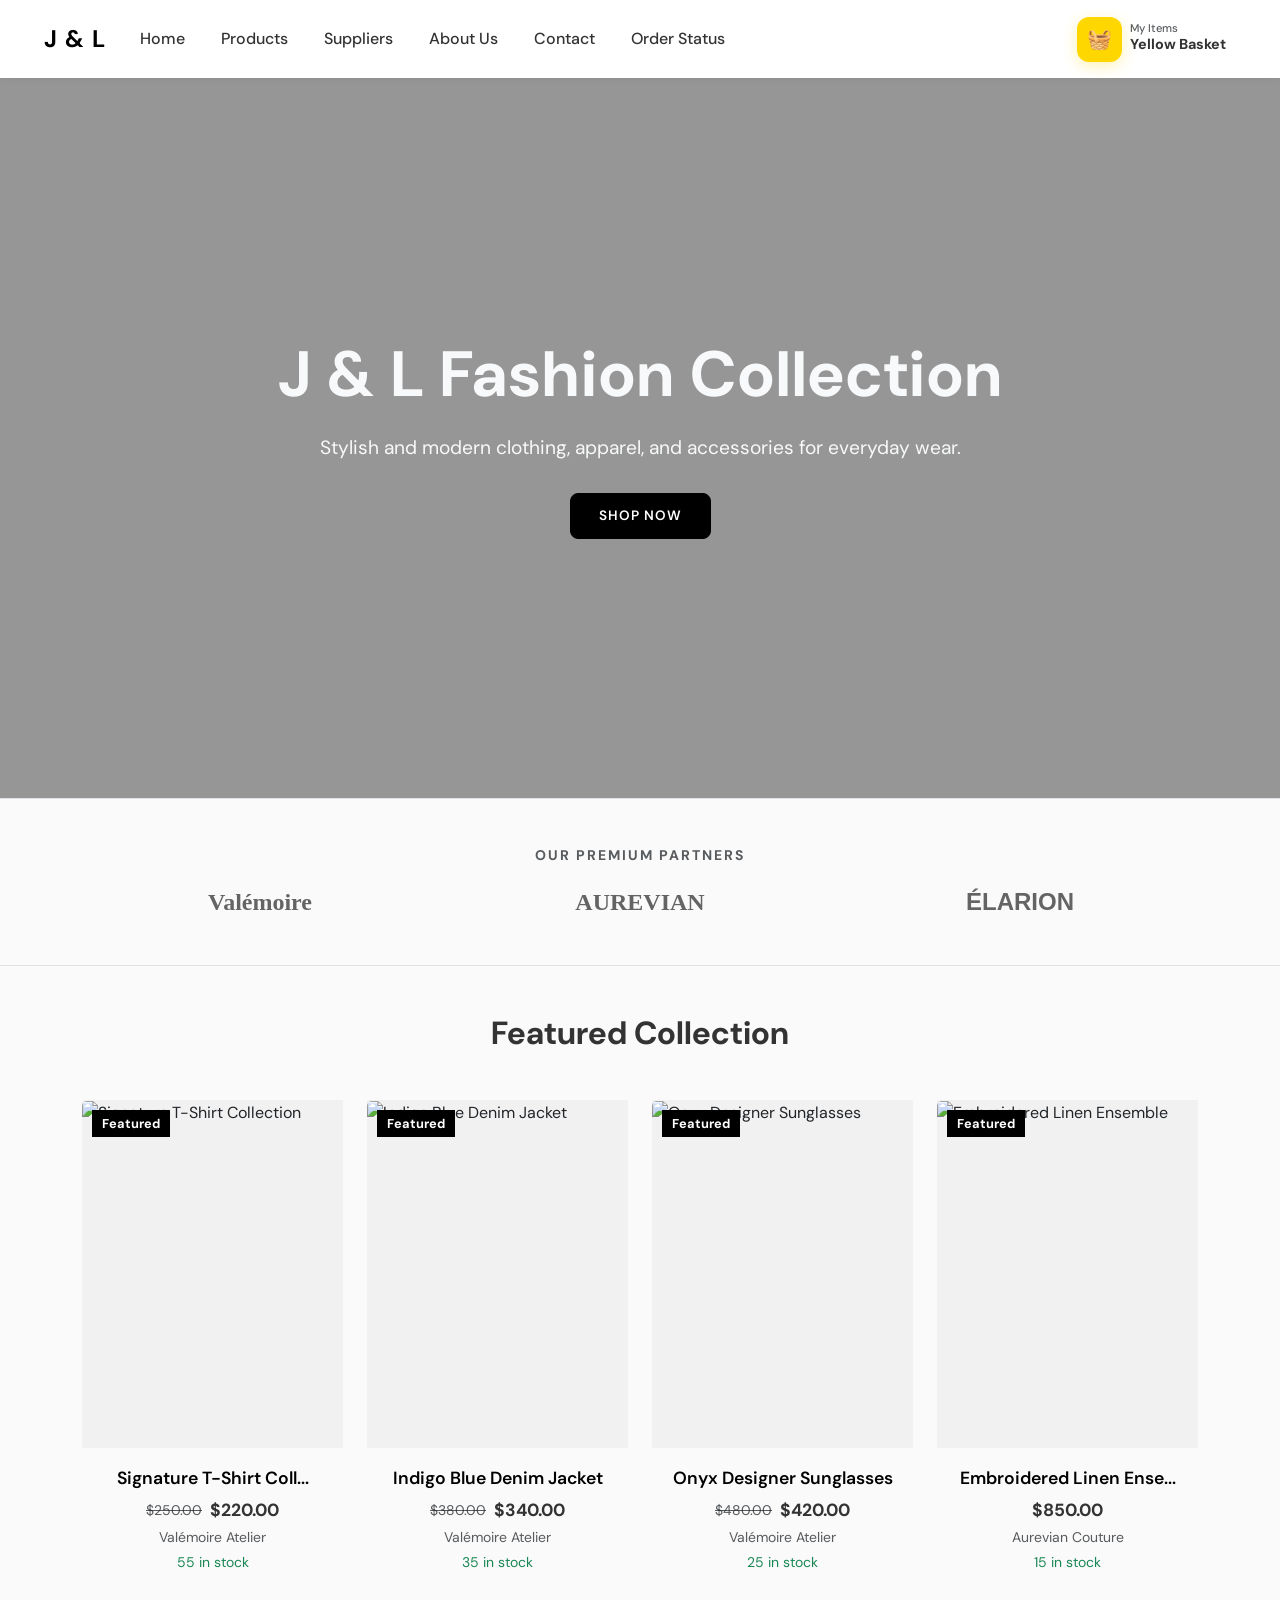
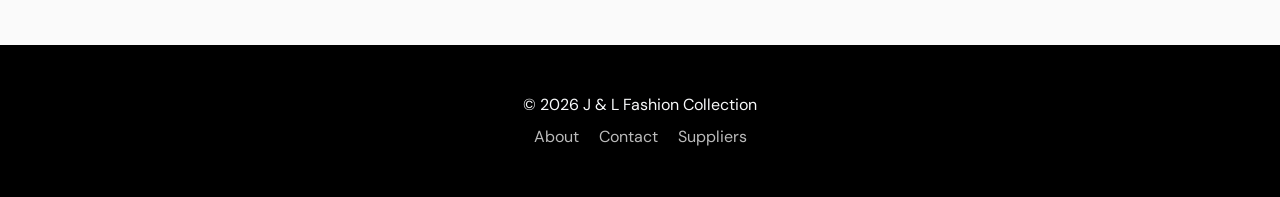
==== index.html @ b1e15f02 "feat: initialize project structure with core views, navigation, cart functionality, and product data" ====
<!DOCTYPE html>
<html lang="en">

<head>
  <meta charset="UTF-8">
  <meta name="viewport" content="width=device-width, initial-scale=1.0">
  <title>J & L Fashion Collection</title>
  <!-- Bootstrap 5 CSS -->
  <link href="https://cdn.jsdelivr.net/npm/bootstrap@5.3.0/dist/css/bootstrap.min.css" rel="stylesheet">
  <!-- Google Fonts -->
  <link href="https://fonts.googleapis.com/css2?family=DM+Sans:wght@400;500;700&display=swap" rel="stylesheet">
  <!-- Font Awesome -->
  <link rel="stylesheet" href="https://cdnjs.cloudflare.com/ajax/libs/font-awesome/6.4.0/css/all.min.css">
  <!-- Custom CSS -->
  <link rel="stylesheet" href="styles/styles.css">
</head>

<body>

  <!-- Navigation will be injected here by app.js -->
  <div id="navbar-container"></div>

  <main>
    <!-- Hero Section -->
    <section class="hero-section">
      <div class="hero-overlay"></div>
      <div class="hero-content">
        <h1>J & L Fashion Collection</h1>
        <p>Stylish and modern clothing, apparel, and accessories for everyday wear.</p>
        <a href="views/products.html" class="btn btn-primary-custom btn-lg">Shop Now</a>
      </div>
    </section>

    <!-- Brand Logos Section -->
    <section class="bg-gray py-5 border-top border-bottom">
      <div class="container text-center">
        <h6 class="text-uppercase text-muted fw-bold mb-4 small" style="letter-spacing: 2px;">Our Premium Partners</h6>
        <div class="row row-cols-2 row-cols-md-3 g-4 align-items-center opacity-75">
          <div class="col">
            <h4 class="fw-bold mb-0" style="font-family: serif;">Valémoire</h4>
          </div>
          <div class="col">
            <h4 class="fw-bold mb-0" style="font-family: 'Times New Roman';">AUREVIAN</h4>
          </div>
          <div class="col">
            <h4 class="fw-bold mb-0" style="font-family: Arial;">ÉLARION</h4>
          </div>
        </div>
      </div>
    </section>

    <!-- Featured Products -->
    <section class="container my-5">
      <h2 class="text-center mb-5 fw-bold">Featured Collection</h2>
      <div class="row g-4" id="featured-products-container">
        <!-- Products will be injected locally -->
        <div class="col-12 text-center py-5" id="loading-spinner">
          <div class="spinner-border" role="status">
            <span class="visually-hidden">Loading...</span>
          </div>
        </div>
      </div>
    </section>
  </main>

  <!-- Footer will be injected here by app.js -->
  <div id="footer-container"></div>

  <!-- Bootstrap & Scripts -->
  <script src="https://cdn.jsdelivr.net/npm/bootstrap@5.3.0/dist/js/bootstrap.bundle.min.js"></script>
  <!-- Relative paths from root -->
  <script src="js/cart.js"></script>
  <script src="js/app.js"></script>
  <script>
    // Initialize Home Page
    document.addEventListener("DOMContentLoaded", async () => {
      await app.init(true); // true indicates we are at root level for path resolution
      app.loadFeaturedProducts();
    });
  </script>
</body>

</html>
---- styles/styles.css ----
:root {
  --primary-color: #000000;
  --secondary-color: #ffffff;
  --accent-color: #ffd700; /* Yellow for the Yellow Basket */
  --text-dark: #333333;
  --text-light: #f8f9fa;
  --bg-light: #fafafa;
  --bg-gray: #f1f1f1;
}

body {
  font-family: 'DM Sans', 'Helvetica Neue', Arial, sans-serif;
  background-color: var(--bg-light);
  color: var(--text-dark);
  display: flex;
  flex-direction: column;
  min-height: 100vh;
  -webkit-font-smoothing: antialiased;
}

main {
  flex: 1;
}

/* Navbar */
.navbar {
  background-color: var(--secondary-color);
  box-shadow: 0 2px 10px rgba(0, 0, 0, 0.05);
  padding: 1rem 2rem;
}

.navbar-brand {
  font-weight: 700;
  font-size: 1.5rem;
  letter-spacing: 1px;
  color: var(--primary-color) !important;
}

.nav-link {
  color: var(--text-dark) !important;
  font-weight: 500;
  margin: 0 10px;
  transition: color 0.3s;
}

.nav-link:hover {
  color: #888 !important;
}

.cart-icon {
  position: relative;
  font-size: 1.5rem;
  color: var(--primary-color);
  background: var(--accent-color);
  width: 45px;
  height: 45px;
  display: flex;
  align-items: center;
  justify-content: center;
  border-radius: 12px;
  transition: all 0.3s ease;
  box-shadow: 0 4px 15px rgba(255, 215, 0, 0.3);
}

.cart-icon:hover {
  transform: translateY(-2px);
  box-shadow: 0 6px 20px rgba(255, 215, 0, 0.4);
}

.cart-badge {
  position: absolute;
  top: -10px;
  right: -10px;
  background-color: var(--primary-color);
  color: var(--secondary-color);
  font-size: 0.75rem;
  border-radius: 50%;
  width: 22px;
  height: 22px;
  display: flex;
  align-items: center;
  justify-content: center;
  font-weight: 700;
  border: 2.5px solid var(--accent-color);
  padding: 0;
  text-align: center;
  box-shadow: 0 2px 5px rgba(0,0,0,0.2);
}

/* Toast Notification */
.toast-container {
  position: fixed;
  top: 20px;
  right: 20px;
  z-index: 9999;
}

.custom-toast {
  background: var(--primary-color);
  color: white;
  padding: 1rem 1.5rem;
  border-radius: 12px;
  margin-bottom: 10px;
  box-shadow: 0 10px 30px rgba(0,0,0,0.2);
  display: flex;
  align-items: center;
  gap: 12px;
  transform: translateX(120%);
  transition: transform 0.4s cubic-bezier(0.175, 0.885, 0.32, 1.275);
  border-left: 4px solid var(--accent-color);
  min-width: 300px;
}

.custom-toast.show {
  transform: translateX(0);
}

.custom-toast-icon {
  background: var(--accent-color);
  color: var(--primary-color);
  width: 30px;
  height: 30px;
  border-radius: 50%;
  display: flex;
  align-items: center;
  justify-content: center;
  font-size: 1rem;
}

/* Buttons */
.btn-primary-custom {
  background-color: var(--primary-color);
  color: var(--secondary-color);
  border: 1px solid var(--primary-color);
  transition: all 0.4s cubic-bezier(0.165, 0.84, 0.44, 1);
  border-radius: 8px;
  padding: 12px 28px;
  font-weight: 600;
  text-transform: uppercase;
  letter-spacing: 1px;
  font-size: 0.85rem;
}

.btn-primary-custom:hover {
  background-color: var(--secondary-color);
  color: var(--primary-color);
  box-shadow: 0 5px 15px rgba(0,0,0,0.1);
}

/* Hero Section */
.hero-section {
  position: relative;
  height: 80vh;
  min-height: 500px;
  background: url('https://images.unsplash.com/photo-1490481651871-ab68de25d43d?q=80&w=2070&auto=format&fit=crop') no-repeat center center/cover;
  display: flex;
  align-items: center;
  justify-content: center;
  text-align: center;
}

.hero-overlay {
  position: absolute;
  top: 0; left: 0; right: 0; bottom: 0;
  background-color: rgba(0,0,0,0.4);
}

.hero-content {
  position: relative;
  z-index: 1;
  color: var(--text-light);
  padding: 0 20px;
}

.hero-content h1 {
  font-size: 4rem;
  font-weight: 700;
  margin-bottom: 20px;
  letter-spacing: 2px;
}

.hero-content p {
  font-size: 1.2rem;
  margin-bottom: 30px;
}

/* Product Cards */
.product-card {
  border: none;
  background-color: transparent;
  transition: transform 0.3s ease;
}

.product-card:hover {
  transform: translateY(-5px);
}

.product-img-wrapper {
  position: relative;
  overflow: hidden;
  background-color: var(--bg-gray);
  aspect-ratio: 3/4;
}

.product-card img {
  width: 100%;
  height: 100%;
  object-fit: cover;
  transition: transform 0.5s ease;
}

.product-card:hover img {
  transform: scale(1.05);
}

.product-badge {
  position: absolute;
  top: 10px;
  left: 10px;
  background-color: var(--primary-color);
  color: #fff;
  padding: 4px 10px;
  font-size: 0.8rem;
  font-weight: bold;
}

.product-info {
  padding: 20px 10px;
  text-align: center;
}

.product-title {
  font-size: 1.1rem;
  font-weight: 600;
  margin-bottom: 8px;
  color: var(--primary-color);
}

.product-price {
  font-size: 1.1rem;
  color: var(--text-dark);
  font-weight: 700;
}

/* Footer */
footer {
  background-color: var(--primary-color);
  color: var(--text-light);
  padding: 3rem 0;
  margin-top: auto;
}

.footer-link {
  color: #bbb;
  text-decoration: none;
  transition: color 0.3s;
}

.footer-link:hover {
  color: var(--secondary-color);
}

/* Details Page */
.product-detail-img {
  width: 100%;
  height: auto;
  aspect-ratio: 3/4;
  object-fit: cover;
  background-color: var(--bg-gray);
}

.stock-badge {
  display: inline-block;
  padding: 5px 10px;
  background-color: #e2e8f0;
  border-radius: 4px;
  font-size: 0.9rem;
  font-weight: 600;
  margin-bottom: 15px;
}

/* Cart / Yellow Basket */
.cart-header {
  background-color: var(--accent-color);
  color: var(--primary-color);
  font-weight: 800;
  padding: 20px;
  text-align: center;
  font-size: 1.4rem;
  border-bottom: 3px solid var(--primary-color);
  text-transform: uppercase;
  letter-spacing: 2px;
}

.cart-item {
  display: flex;
  align-items: center;
  padding: 20px;
  border-bottom: 1px solid rgba(0,0,0,0.05);
  transition: background 0.3s ease;
}

.cart-item:hover {
  background: rgba(255, 215, 0, 0.05);
}

.cart-item img {
  width: 80px;
  height: 100px;
  object-fit: cover;
  margin-right: 15px;
}

/* About & Contact */
.founders-img {
  width: 150px;
  height: 150px;
  border-radius: 50%;
  object-fit: cover;
  margin-bottom: 15px;
  background-color: #ddd;
}

/* Custom Checkbox Styling */
.cart-checkbox {
  width: 20px;
  height: 20px;
  cursor: pointer;
  accent-color: var(--primary-color);
  margin-right: 15px;
}

.select-all-container {
  display: flex;
  align-items: center;
  padding: 12px 20px;
  background: var(--bg-gray);
  border-bottom: 2px solid rgba(0,0,0,0.1);
  font-weight: 700;
  font-size: 0.85rem;
  letter-spacing: 1px;
}

/* Social Media Icons */
.social-icon-link {
  display: flex;
  align-items: center;
  justify-content: center;
  width: 45px;
  height: 45px;
  background-color: var(--bg-gray);
  color: var(--primary-color);
  border-radius: 8px;
  text-decoration: none;
  transition: all 0.3s ease;
  border: 1px solid rgba(0,0,0,0.05);
  font-size: 1.2rem;
}

.social-icon-link:hover {
  background-color: var(--primary-color);
  color: var(--secondary-color);
  transform: translateY(-3px);
  box-shadow: 0 5px 15px rgba(0,0,0,0.1);
}

/* Star Rating UI */
.star-rating {
  display: flex;
  flex-direction: row-reverse;
  justify-content: flex-end;
  gap: 5px;
}

.star-rating input {
  display: none;
}

.star-rating label {
  font-size: 1.5rem;
  color: #ddd;
  cursor: pointer;
  transition: color 0.2s;
}

.star-rating label:hover,
.star-rating label:hover ~ label,
.star-rating input:checked ~ label {
  color: #ffc107;
}

#reviews-list .card {
  transition: all 0.3s ease;
  animation: fadeIn 0.5s ease;
}

@keyframes fadeIn {
  from { opacity: 0; transform: translateY(10px); }
  to { opacity: 1; transform: translateY(0); }
}
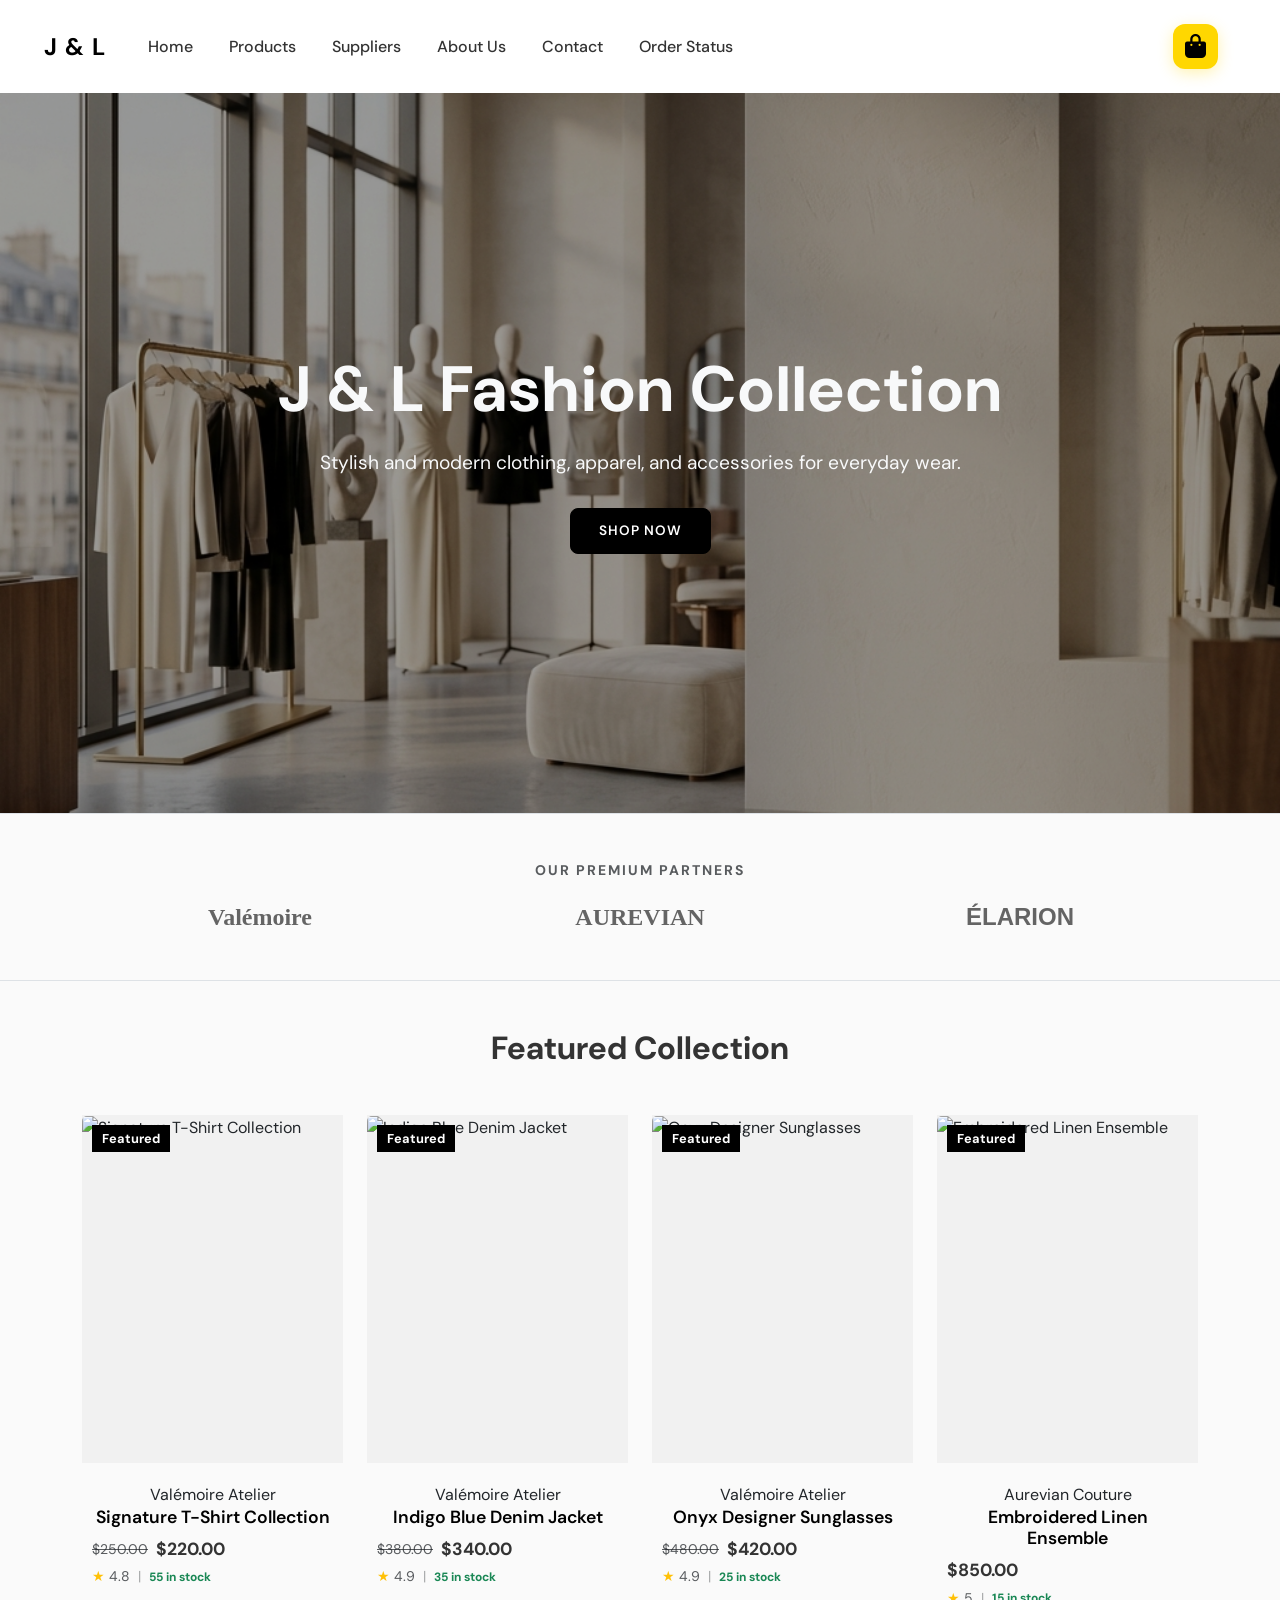
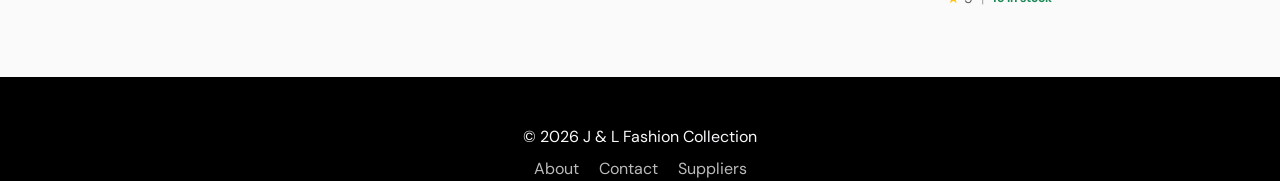
==== commit 47b94d5c: "refactor: migrate application structure to a views-based layout with site-wide redirection and new c" ====
--- a/index.html
+++ b/index.html
@@ -1,83 +1,15 @@
 <!DOCTYPE html>
 <html lang="en">
-
 <head>
   <meta charset="UTF-8">
   <meta name="viewport" content="width=device-width, initial-scale=1.0">
   <title>J & L Fashion Collection</title>
-  <!-- Bootstrap 5 CSS -->
-  <link href="https://cdn.jsdelivr.net/npm/bootstrap@5.3.0/dist/css/bootstrap.min.css" rel="stylesheet">
-  <!-- Google Fonts -->
-  <link href="https://fonts.googleapis.com/css2?family=DM+Sans:wght@400;500;700&display=swap" rel="stylesheet">
-  <!-- Font Awesome -->
-  <link rel="stylesheet" href="https://cdnjs.cloudflare.com/ajax/libs/font-awesome/6.4.0/css/all.min.css">
-  <!-- Custom CSS -->
-  <link rel="stylesheet" href="styles/styles.css">
+  <meta http-equiv="refresh" content="0; url=views/index.html" />
+  <script>
+    window.location.href = "views/index.html";
+  </script>
 </head>
-
 <body>
-
-  <!-- Navigation will be injected here by app.js -->
-  <div id="navbar-container"></div>
-
-  <main>
-    <!-- Hero Section -->
-    <section class="hero-section">
-      <div class="hero-overlay"></div>
-      <div class="hero-content">
-        <h1>J & L Fashion Collection</h1>
-        <p>Stylish and modern clothing, apparel, and accessories for everyday wear.</p>
-        <a href="views/products.html" class="btn btn-primary-custom btn-lg">Shop Now</a>
-      </div>
-    </section>
-
-    <!-- Brand Logos Section -->
-    <section class="bg-gray py-5 border-top border-bottom">
-      <div class="container text-center">
-        <h6 class="text-uppercase text-muted fw-bold mb-4 small" style="letter-spacing: 2px;">Our Premium Partners</h6>
-        <div class="row row-cols-2 row-cols-md-3 g-4 align-items-center opacity-75">
-          <div class="col">
-            <h4 class="fw-bold mb-0" style="font-family: serif;">Valémoire</h4>
-          </div>
-          <div class="col">
-            <h4 class="fw-bold mb-0" style="font-family: 'Times New Roman';">AUREVIAN</h4>
-          </div>
-          <div class="col">
-            <h4 class="fw-bold mb-0" style="font-family: Arial;">ÉLARION</h4>
-          </div>
-        </div>
-      </div>
-    </section>
-
-    <!-- Featured Products -->
-    <section class="container my-5">
-      <h2 class="text-center mb-5 fw-bold">Featured Collection</h2>
-      <div class="row g-4" id="featured-products-container">
-        <!-- Products will be injected locally -->
-        <div class="col-12 text-center py-5" id="loading-spinner">
-          <div class="spinner-border" role="status">
-            <span class="visually-hidden">Loading...</span>
-          </div>
-        </div>
-      </div>
-    </section>
-  </main>
-
-  <!-- Footer will be injected here by app.js -->
-  <div id="footer-container"></div>
-
-  <!-- Bootstrap & Scripts -->
-  <script src="https://cdn.jsdelivr.net/npm/bootstrap@5.3.0/dist/js/bootstrap.bundle.min.js"></script>
-  <!-- Relative paths from root -->
-  <script src="js/cart.js"></script>
-  <script src="js/app.js"></script>
-  <script>
-    // Initialize Home Page
-    document.addEventListener("DOMContentLoaded", async () => {
-      await app.init(true); // true indicates we are at root level for path resolution
-      app.loadFeaturedProducts();
-    });
-  </script>
+  <p>Redirecting to the <a href="views/index.html">store...</a></p>
 </body>
-
 </html>
